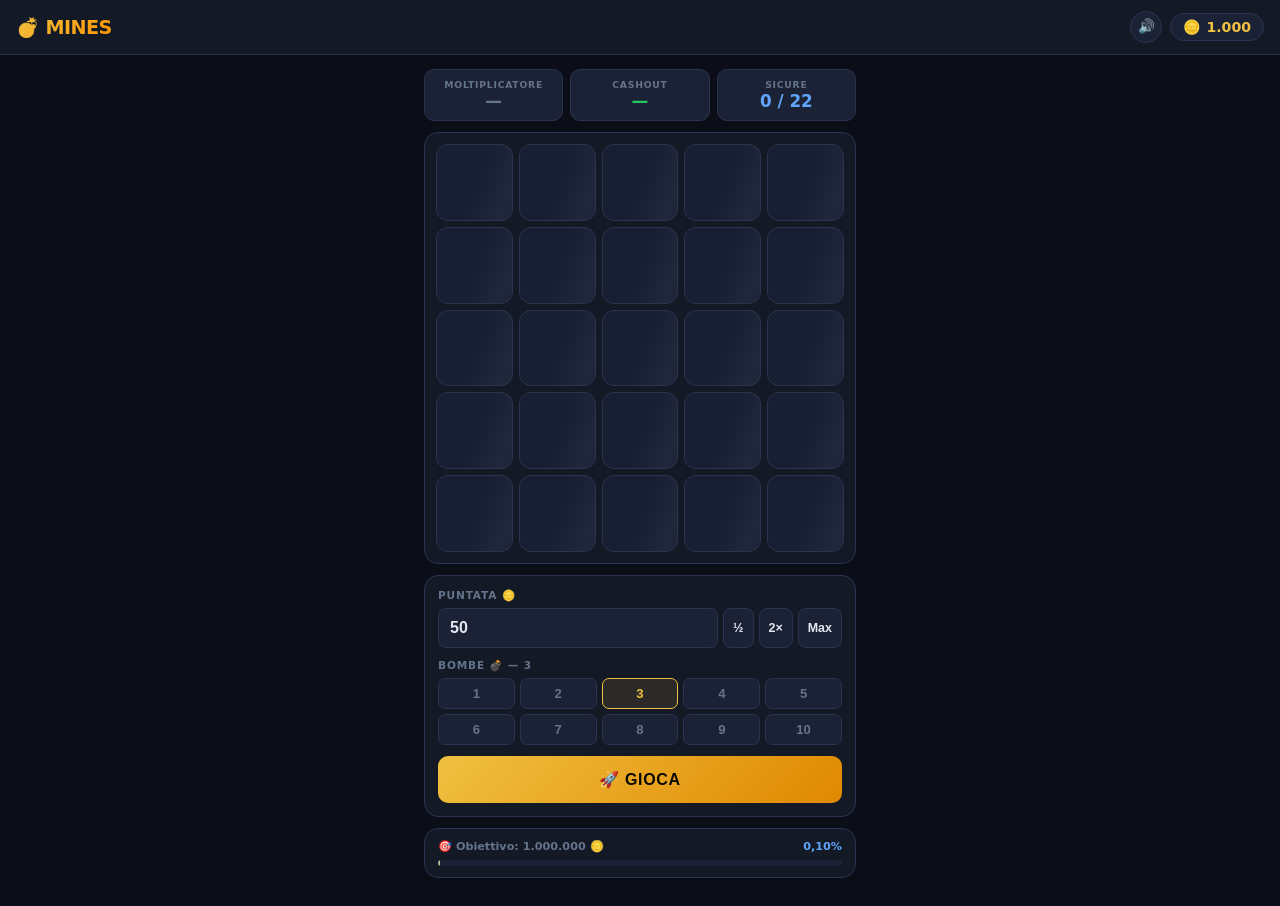
==== minesweeper/index.html @ c560ff6c "first implementation of minesweeper" ====
<!DOCTYPE html>
<html lang="it">
<head>
  <meta charset="UTF-8">
  <meta name="viewport" content="width=device-width, initial-scale=1.0, maximum-scale=1.0, user-scalable=no">
  <title>💎 Mines Casino</title>
  <link rel="stylesheet" href="style.css">
</head>
<body>

<div class="screen-flash" id="screenFlash"></div>

<header>
  <div class="logo">💣 MINES</div>
  <div class="header-right">
    <button class="mute-btn" id="muteBtn" onclick="toggleMute()">🔊</button>
    <div class="balance-pill">
      🪙 <span class="amt" id="balAmt">1.000</span>
    </div>
  </div>
</header>

<div class="main">

  <div class="stats">
    <div class="stat">
      <div class="stat-lbl">Moltiplicatore</div>
      <div class="stat-val c-gold" id="sMult">—</div>
    </div>
    <div class="stat">
      <div class="stat-lbl">Cashout</div>
      <div class="stat-val c-green" id="sWin">—</div>
    </div>
    <div class="stat">
      <div class="stat-lbl">Sicure</div>
      <div class="stat-val c-blue" id="sSafe">0 / 22</div>
    </div>
  </div>

  <div class="card grid-wrap">
    <div class="grid" id="grid"></div>
  </div>

  <div class="card controls">
    <div>
      <div class="field-lbl">Puntata 🪙</div>
      <div class="bet-row">
        <input type="number" inputmode="numeric" class="bet-input" id="betInput" value="50" min="1">
        <button class="chip" id="btnHalf"   onclick="adjustBet(0.5)">½</button>
        <button class="chip" id="btnDouble" onclick="adjustBet(2)">2×</button>
        <button class="chip" id="btnMax"    onclick="betMax()">Max</button>
      </div>
    </div>

    <div>
      <div class="field-lbl">Bombe 💣 — <span id="mineLabel">3</span></div>
      <div class="mine-grid" id="mineGrid"></div>
    </div>

    <div class="mult-strip hidden" id="multStrip">
      <span>Prossima: <span id="nextMultVal">—</span></span>
      <span>Massimo: <span id="maxMultVal">—</span></span>
    </div>

    <button class="action-btn play" id="actionBtn" onclick="handleAction()">🚀 &nbsp;GIOCA</button>
  </div>

  <div class="card goal-card">
    <div class="goal-row">
      <span class="goal-lbl">🎯 Obiettivo: 1.000.000 🪙</span>
      <span class="goal-pct" id="goalPct">0,1%</span>
    </div>
    <div class="goal-track">
      <div class="goal-fill" id="goalFill" style="width:0.1%"></div>
    </div>
  </div>

</div>

<div class="overlay hidden" id="overlay">
  <div class="dialog">
    <div class="dlg-icon"       id="dlgIcon">💎</div>
    <div class="dlg-title win"  id="dlgTitle">HAI VINTO!</div>
    <div class="dlg-amount win" id="dlgAmt">+0 🪙</div>
    <div class="dlg-picks"      id="dlgPicks"></div>
    <div class="dlg-sub"        id="dlgSub"></div>
    <button class="action-btn play" style="font-size:.9rem;padding:12px" id="dlgBtn">Continua →</button>
  </div>
</div>

<script src="script.js"></script>
</body>
</html>
---- minesweeper/style.css ----
/* ── Reset & Variables ─────────────────────────────────── */
*, *::before, *::after { box-sizing: border-box; margin: 0; padding: 0; }

:root {
  --bg:     #0b0e17;
  --s1:     #141926;
  --s2:     #1c2235;
  --border: #2a3350;
  --gold:   #f0c040;
  --gold2:  #c89010;
  --green:  #22c55e;
  --green2: #15803d;
  --red:    #ef4444;
  --blue:   #60a5fa;
  --text:   #e2e8f0;
  --muted:  #64748b;
  --cell:   #181f33;
  --cell-h: #202a45;
}

body {
  background: var(--bg);
  color: var(--text);
  font-family: -apple-system, BlinkMacSystemFont, 'Segoe UI', system-ui, sans-serif;
  min-height: 100dvh;
  display: flex;
  flex-direction: column;
  align-items: center;
  padding-bottom: 28px;
  overflow-x: hidden;
}

.hidden { display: none !important; }

/* ── Screen Flash ──────────────────────────────────────── */
.screen-flash {
  position: fixed;
  inset: 0;
  pointer-events: none;
  z-index: 150;
}
.screen-flash.flash-red  { animation: flashRed  0.55s ease forwards; }
.screen-flash.flash-gold { animation: flashGold 0.65s ease forwards; }

@keyframes flashRed {
  0%   { background: rgba(239,68,68,0); }
  25%  { background: rgba(239,68,68,0.28); }
  100% { background: rgba(239,68,68,0); }
}
@keyframes flashGold {
  0%   { background: rgba(240,192,64,0); }
  25%  { background: rgba(240,192,64,0.2); }
  100% { background: rgba(240,192,64,0); }
}

/* ── Particles ─────────────────────────────────────────── */
.particle {
  position: fixed;
  border-radius: 50%;
  pointer-events: none;
  z-index: 500;
  transform: translate(-50%, -50%);
  animation: particleFly linear forwards;
}
@keyframes particleFly {
  0%   { transform: translate(-50%,-50%) scale(1); opacity: 1; }
  100% { transform: translate(calc(-50% + var(--dx)), calc(-50% + var(--dy))) scale(0.1); opacity: 0; }
}

/* ── Confetti ──────────────────────────────────────────── */
.confetti-piece {
  position: fixed;
  top: -12px;
  border-radius: 2px;
  pointer-events: none;
  z-index: 500;
  animation: confettiFall linear forwards;
}
@keyframes confettiFall {
  0%   { transform: translateY(0) rotate(0deg); opacity: 1; }
  85%  { opacity: 0.8; }
  100% { transform: translateY(100vh) rotate(var(--rot)); opacity: 0; }
}

/* ── Header ────────────────────────────────────────────── */
header {
  width: 100%;
  background: var(--s1);
  border-bottom: 1px solid var(--border);
  padding: 11px 16px;
  display: flex;
  justify-content: space-between;
  align-items: center;
  position: sticky;
  top: 0;
  z-index: 60;
}

.logo {
  font-size: 1.2rem;
  font-weight: 900;
  letter-spacing: -0.03em;
  background: linear-gradient(135deg, var(--gold) 0%, #ff9500 100%);
  -webkit-background-clip: text;
  -webkit-text-fill-color: transparent;
  background-clip: text;
}

.header-right {
  display: flex;
  align-items: center;
  gap: 8px;
}

.mute-btn {
  background: var(--s2);
  border: 1px solid var(--border);
  border-radius: 50%;
  width: 32px;
  height: 32px;
  font-size: 0.85rem;
  cursor: pointer;
  display: flex;
  align-items: center;
  justify-content: center;
  transition: border-color 0.15s, opacity 0.15s;
  padding: 0;
  line-height: 1;
  color: var(--text);
}
.mute-btn:hover    { border-color: var(--gold); }
.mute-btn.muted    { opacity: 0.45; }

.balance-pill {
  display: flex;
  align-items: center;
  gap: 5px;
  background: var(--s2);
  border: 1px solid var(--border);
  border-radius: 100px;
  padding: 5px 12px;
  font-size: 0.88rem;
  font-weight: 700;
}

.amt {
  color: var(--gold);
  display: inline-block;
}
.amt.pop-win  { animation: balWin  0.5s ease; }
.amt.pop-lose { animation: balLose 0.45s ease; }

@keyframes balWin {
  0%,100% { transform: scale(1);    color: var(--gold); }
  40%     { transform: scale(1.4);  color: var(--green); }
}
@keyframes balLose {
  0%,100% { transform: scale(1);    color: var(--gold); }
  40%     { transform: scale(1.1);  color: var(--red); }
}

/* ── Main container ────────────────────────────────────── */
.main {
  width: 100%;
  max-width: 460px;
  padding: 14px 14px 0;
  display: flex;
  flex-direction: column;
  gap: 11px;
}

/* ── Card ──────────────────────────────────────────────── */
.card {
  background: var(--s1);
  border: 1px solid var(--border);
  border-radius: 14px;
  padding: 13px;
}

/* ── Stats bar ─────────────────────────────────────────── */
.stats {
  display: grid;
  grid-template-columns: 1fr 1fr 1fr;
  gap: 7px;
}

.stat {
  background: var(--s2);
  border: 1px solid var(--border);
  border-radius: 10px;
  padding: 9px 6px;
  text-align: center;
}

.stat-lbl {
  font-size: 0.58rem;
  font-weight: 700;
  color: var(--muted);
  text-transform: uppercase;
  letter-spacing: 0.08em;
}

.stat-val {
  font-size: 1.05rem;
  font-weight: 800;
  margin-top: 3px;
  line-height: 1;
  display: inline-block;
}

.c-gold  { color: var(--gold); }
.c-green { color: var(--green); }
.c-blue  { color: var(--blue); }
.c-muted { color: var(--muted); }

.mult-flash { animation: multPop 0.35s ease; }
@keyframes multPop {
  0%,100% { transform: scale(1); }
  40%     { transform: scale(1.55); color: #fff; }
}

/* ── Grid ──────────────────────────────────────────────── */
.grid-wrap { padding: 11px; }

.grid {
  display: grid;
  grid-template-columns: repeat(5, 1fr);
  gap: 6px;
}

/* Shake on bomb hit */
.grid.shake { animation: gridShake 0.45s ease; }
@keyframes gridShake {
  0%,100% { transform: translate(0,0) rotate(0deg); }
  15%     { transform: translate(-5px,2px) rotate(-1deg); }
  30%     { transform: translate(5px,-2px) rotate(1deg); }
  45%     { transform: translate(-4px,1px) rotate(-0.5deg); }
  60%     { transform: translate(4px,-1px) rotate(0.5deg); }
  75%     { transform: translate(-2px,1px); }
}

.cell {
  aspect-ratio: 1;
  background: var(--cell);
  border: 1px solid var(--border);
  border-radius: 10px;
  display: flex;
  align-items: center;
  justify-content: center;
  font-size: 1.45rem;
  cursor: pointer;
  position: relative;
  overflow: hidden;
  transition: background 0.12s, border-color 0.12s, transform 0.1s, box-shadow 0.2s;
  -webkit-tap-highlight-color: transparent;
  user-select: none;
  touch-action: manipulation;
}

/* Shimmer sweep on idle cells */
.cell::after {
  content: '';
  position: absolute;
  inset: 0;
  background: linear-gradient(110deg,
    transparent 30%,
    rgba(255,255,255,0.04) 50%,
    transparent 70%);
  background-size: 200% 100%;
  pointer-events: none;
}
.cell.idle-anim::after { animation: shimmer 3.5s linear infinite; }
@keyframes shimmer {
  from { background-position: 200% 0; }
  to   { background-position: -200% 0; }
}

/* Staggered entrance animation */
.cell.cell-enter {
  animation: cellEnter 0.32s cubic-bezier(0.175, 0.885, 0.32, 1.275) backwards;
}
@keyframes cellEnter {
  from { opacity: 0; transform: scale(0.5) rotate(-8deg); }
  to   { opacity: 1; transform: scale(1) rotate(0deg); }
}

.cell:hover:not(.locked) {
  background: var(--cell-h);
  border-color: rgba(240,192,64,0.5);
  transform: scale(1.06);
  box-shadow: 0 0 10px rgba(240,192,64,0.15);
}
.cell:active:not(.locked) { transform: scale(0.93); }

/* Subtle gold border on all clickable cells during play */
.grid.is-playing .cell:not(.locked):not(.safe):not(.bomb):not(.ghost-bomb) {
  border-color: rgba(240,192,64,0.2);
}

/* Revealed safe */
.cell.safe {
  background: linear-gradient(145deg, #0a2818 0%, #103620 100%);
  border-color: var(--green);
  box-shadow: 0 0 14px rgba(34,197,94,0.28);
  cursor: default;
  animation: popIn 0.28s cubic-bezier(0.175, 0.885, 0.32, 1.275);
}

/* Hit bomb */
.cell.bomb {
  background: linear-gradient(145deg, #280a0a 0%, #3a1010 100%);
  border-color: var(--red);
  box-shadow: 0 0 22px rgba(239,68,68,0.5);
  cursor: default;
  animation: kaboom 0.45s ease;
}

/* Hidden bombs revealed post-game */
.cell.ghost-bomb {
  background: linear-gradient(145deg, #1c0d0d 0%, #250f0f 100%);
  border-color: rgba(239,68,68,0.35);
  cursor: default;
  animation: ghostIn 0.35s ease;
}

.cell.locked { cursor: default; }
.cell.locked:not(.safe):not(.bomb):not(.ghost-bomb) { opacity: 0.6; }

@keyframes popIn {
  0%   { transform: scale(0.65); opacity: 0.4; }
  70%  { transform: scale(1.12); }
  100% { transform: scale(1); opacity: 1; }
}
@keyframes kaboom {
  0%   { transform: scale(0.8); }
  20%  { transform: scale(1.2) rotate(-6deg); }
  40%  { transform: scale(1.1) rotate(4deg); }
  60%  { transform: scale(1.05) rotate(-2deg); }
  100% { transform: scale(1) rotate(0deg); }
}
@keyframes ghostIn {
  from { opacity: 0; transform: scale(0.82); }
  to   { opacity: 1; transform: scale(1); }
}

/* ── Controls ──────────────────────────────────────────── */
.controls { display: flex; flex-direction: column; gap: 11px; }

.field-lbl {
  font-size: 0.66rem;
  font-weight: 700;
  color: var(--muted);
  text-transform: uppercase;
  letter-spacing: 0.08em;
  margin-bottom: 6px;
}

.bet-row { display: flex; gap: 5px; }

.bet-input {
  flex: 1;
  background: var(--s2);
  border: 1px solid var(--border);
  border-radius: 8px;
  padding: 10px 11px;
  color: var(--text);
  font-size: 1rem;
  font-weight: 700;
  outline: none;
  -moz-appearance: textfield;
  transition: border-color 0.15s;
}
.bet-input::-webkit-outer-spin-button,
.bet-input::-webkit-inner-spin-button { -webkit-appearance: none; }
.bet-input:focus    { border-color: var(--gold); }
.bet-input:disabled { opacity: 0.45; cursor: not-allowed; }

.chip {
  background: var(--s2);
  border: 1px solid var(--border);
  border-radius: 8px;
  padding: 10px 9px;
  color: var(--text);
  font-size: 0.78rem;
  font-weight: 700;
  cursor: pointer;
  white-space: nowrap;
  transition: all 0.12s;
}
.chip:hover:not(:disabled) { border-color: var(--gold); color: var(--gold); }
.chip:disabled { opacity: 0.4; cursor: not-allowed; }

/* Mine selector */
.mine-grid {
  display: grid;
  grid-template-columns: repeat(5, 1fr);
  gap: 5px;
}

.mine-chip {
  padding: 7px 4px;
  background: var(--s2);
  border: 1px solid var(--border);
  border-radius: 7px;
  color: var(--muted);
  font-size: 0.82rem;
  font-weight: 700;
  cursor: pointer;
  text-align: center;
  transition: all 0.12s;
}
.mine-chip:hover:not(.active):not(:disabled) { border-color: var(--gold); color: var(--gold); }
.mine-chip.active {
  background: rgba(240,192,64,0.1);
  border-color: var(--gold);
  color: var(--gold);
}
.mine-chip:disabled { opacity: 0.35; cursor: not-allowed; }

/* Multiplier info strip */
.mult-strip {
  display: flex;
  justify-content: space-between;
  font-size: 0.7rem;
  color: var(--muted);
  padding: 0 2px;
}
.mult-strip span { color: var(--gold); font-weight: 700; }

/* ── Action button ─────────────────────────────────────── */
.action-btn {
  width: 100%;
  padding: 14px;
  border: none;
  border-radius: 10px;
  font-size: 1rem;
  font-weight: 800;
  cursor: pointer;
  text-transform: uppercase;
  letter-spacing: 0.04em;
  transition: all 0.18s;
}
.action-btn.play {
  background: linear-gradient(135deg, var(--gold) 0%, #e08800 100%);
  color: #0a0a00;
}
.action-btn.play:hover:not(:disabled) {
  transform: translateY(-1px);
  box-shadow: 0 5px 22px rgba(240,192,64,0.38);
}
.action-btn.cashout {
  background: linear-gradient(135deg, var(--green) 0%, var(--green2) 100%);
  color: #fff;
  animation: cashoutPulse 1.6s ease-in-out infinite;
}
.action-btn.cashout:hover {
  transform: translateY(-1px);
  box-shadow: 0 5px 22px rgba(34,197,94,0.42);
}
.action-btn.wait {
  background: var(--s2);
  color: var(--muted);
  cursor: default;
}
.action-btn:disabled { opacity: 0.45; cursor: not-allowed; transform: none !important; }

@keyframes cashoutPulse {
  0%,100% { box-shadow: 0 0 0 0 rgba(34,197,94,0); }
  50%     { box-shadow: 0 0 0 7px rgba(34,197,94,0.18); }
}

/* ── Goal bar ──────────────────────────────────────────── */
.goal-card { padding: 11px 13px; }
.goal-row {
  display: flex;
  justify-content: space-between;
  align-items: center;
  font-size: 0.7rem;
  margin-bottom: 7px;
}
.goal-lbl { font-weight: 600; color: var(--muted); }
.goal-pct { font-weight: 800; color: var(--blue); }
.goal-track {
  height: 6px;
  background: var(--s2);
  border-radius: 100px;
  overflow: hidden;
}
.goal-fill {
  height: 100%;
  border-radius: 100px;
  background: linear-gradient(90deg, var(--blue) 0%, var(--gold) 100%);
  transition: width 0.7s cubic-bezier(0.4, 0, 0.2, 1);
  min-width: 2px;
}

/* ── Overlay ───────────────────────────────────────────── */
.overlay {
  position: fixed;
  inset: 0;
  background: rgba(0,0,0,0.78);
  backdrop-filter: blur(6px);
  -webkit-backdrop-filter: blur(6px);
  display: flex;
  align-items: center;
  justify-content: center;
  z-index: 200;
  padding: 20px;
}
.overlay.hidden { display: none; }

.dialog {
  background: var(--s1);
  border: 1px solid var(--border);
  border-radius: 20px;
  padding: 32px 24px 22px;
  width: 100%;
  max-width: 340px;
  text-align: center;
  animation: dialogPop 0.32s cubic-bezier(0.175, 0.885, 0.32, 1.275);
}
@keyframes dialogPop {
  from { transform: scale(0.78) translateY(24px); opacity: 0; }
  to   { transform: scale(1) translateY(0); opacity: 1; }
}

.dlg-icon  { font-size: 3.8rem; line-height: 1; margin-bottom: 12px; }
.dlg-title { font-size: 1.55rem; font-weight: 900; margin-bottom: 6px; }
.dlg-title.win  { color: var(--green); }
.dlg-title.lose { color: var(--red); }
.dlg-title.goal { color: var(--gold); }

.dlg-amount { font-size: 2.1rem; font-weight: 900; margin-bottom: 6px; }
.dlg-amount.win  { color: var(--gold); }
.dlg-amount.lose { color: var(--red); }
.dlg-amount.goal { color: var(--gold); }

.dlg-sub {
  font-size: 0.83rem;
  color: var(--muted);
  line-height: 1.55;
  margin-bottom: 20px;
}

.dlg-picks {
  display: flex;
  justify-content: center;
  gap: 4px;
  flex-wrap: wrap;
  margin-bottom: 14px;
}
.dlg-pick {
  padding: 2px 8px;
  border-radius: 100px;
  font-size: 0.68rem;
  font-weight: 700;
  background: rgba(34,197,94,0.12);
  border: 1px solid rgba(34,197,94,0.3);
  color: var(--green);
}

/* ── Responsive ────────────────────────────────────────── */
@media (max-width: 360px) {
  .cell { font-size: 1.1rem; border-radius: 8px; }
  .grid { gap: 4px; }
  .grid-wrap { padding: 8px; }
}
@media (min-width: 480px) {
  .cell { border-radius: 12px; font-size: 1.6rem; }
}
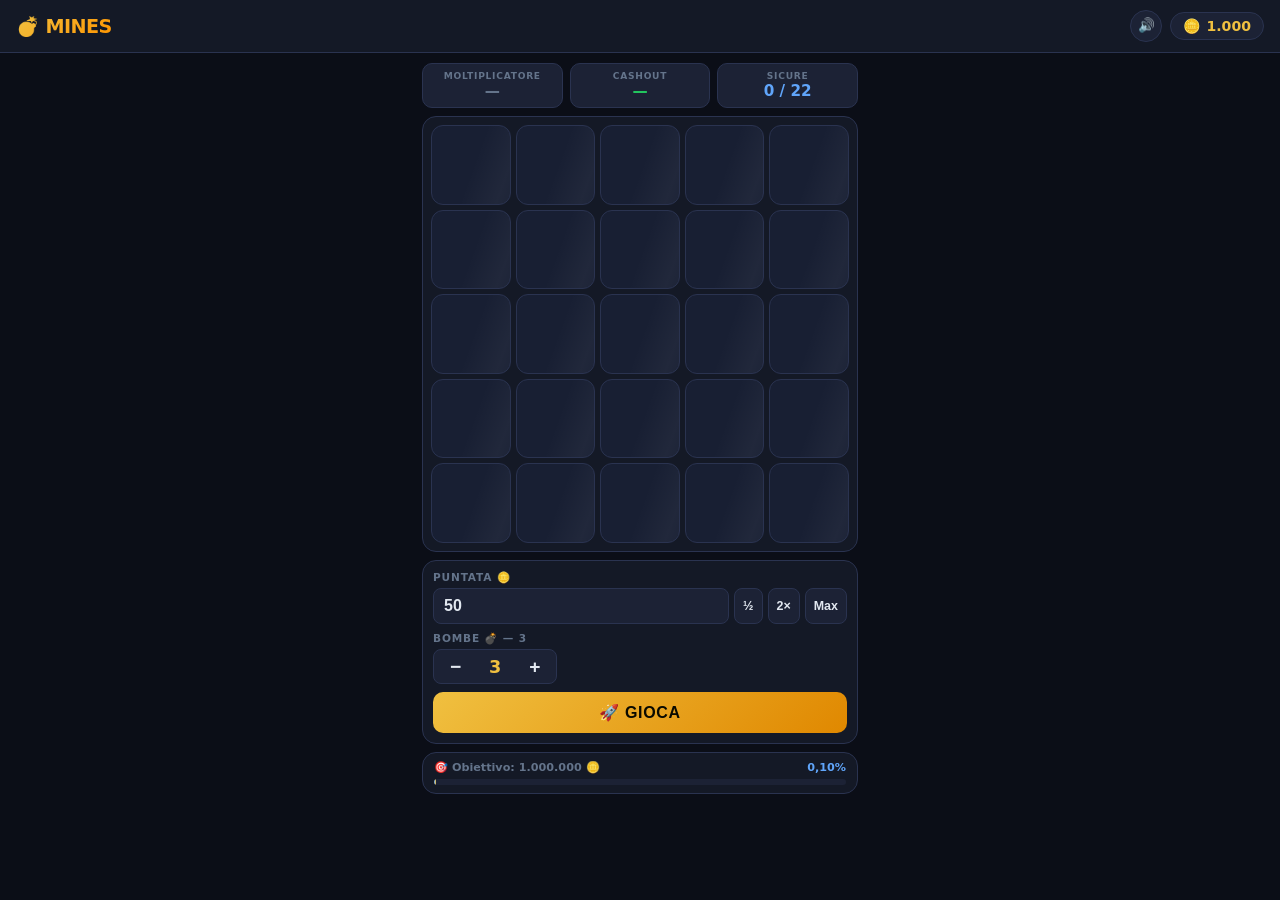
==== commit 642bfa9e: "UI fix" ====
--- a/minesweeper/index.html
+++ b/minesweeper/index.html
@@ -54,7 +54,11 @@
 
     <div>
       <div class="field-lbl">Bombe 💣 — <span id="mineLabel">3</span></div>
-      <div class="mine-grid" id="mineGrid"></div>
+      <div class="mine-counter">
+        <button class="mine-btn" id="mineDecBtn" onclick="changeMines(-1)">−</button>
+        <span class="mine-val" id="mineVal">3</span>
+        <button class="mine-btn" id="mineIncBtn" onclick="changeMines(1)">+</button>
+      </div>
     </div>
 
     <div class="mult-strip hidden" id="multStrip">
--- a/minesweeper/style.css
+++ b/minesweeper/style.css
@@ -26,7 +26,7 @@
   display: flex;
   flex-direction: column;
   align-items: center;
-  padding-bottom: 28px;
+  padding-bottom: 16px;
   overflow-x: hidden;
 }
 
@@ -87,7 +87,7 @@
   width: 100%;
   background: var(--s1);
   border-bottom: 1px solid var(--border);
-  padding: 11px 16px;
+  padding: 10px 16px;
   display: flex;
   justify-content: space-between;
   align-items: center;
@@ -163,10 +163,10 @@
 .main {
   width: 100%;
   max-width: 460px;
-  padding: 14px 14px 0;
+  padding: 10px 12px 0;
   display: flex;
   flex-direction: column;
-  gap: 11px;
+  gap: 8px;
 }
 
 /* ── Card ──────────────────────────────────────────────── */
@@ -174,7 +174,7 @@
   background: var(--s1);
   border: 1px solid var(--border);
   border-radius: 14px;
-  padding: 13px;
+  padding: 10px;
 }
 
 /* ── Stats bar ─────────────────────────────────────────── */
@@ -188,12 +188,12 @@
   background: var(--s2);
   border: 1px solid var(--border);
   border-radius: 10px;
-  padding: 9px 6px;
+  padding: 7px 5px;
   text-align: center;
 }
 
 .stat-lbl {
-  font-size: 0.58rem;
+  font-size: 0.57rem;
   font-weight: 700;
   color: var(--muted);
   text-transform: uppercase;
@@ -201,9 +201,9 @@
 }
 
 .stat-val {
-  font-size: 1.05rem;
+  font-size: 0.95rem;
   font-weight: 800;
-  margin-top: 3px;
+  margin-top: 2px;
   line-height: 1;
   display: inline-block;
 }
@@ -220,12 +220,12 @@
 }
 
 /* ── Grid ──────────────────────────────────────────────── */
-.grid-wrap { padding: 11px; }
+.grid-wrap { padding: 8px; }
 
 .grid {
   display: grid;
   grid-template-columns: repeat(5, 1fr);
-  gap: 6px;
+  gap: 5px;
 }
 
 /* Shake on bomb hit */
@@ -344,7 +344,7 @@
 }
 
 /* ── Controls ──────────────────────────────────────────── */
-.controls { display: flex; flex-direction: column; gap: 11px; }
+.controls { display: flex; flex-direction: column; gap: 8px; }
 
 .field-lbl {
   font-size: 0.66rem;
@@ -352,17 +352,18 @@
   color: var(--muted);
   text-transform: uppercase;
   letter-spacing: 0.08em;
-  margin-bottom: 6px;
+  margin-bottom: 4px;
 }
 
 .bet-row { display: flex; gap: 5px; }
 
 .bet-input {
   flex: 1;
+  min-width: 0;
   background: var(--s2);
   border: 1px solid var(--border);
   border-radius: 8px;
-  padding: 10px 11px;
+  padding: 8px 10px;
   color: var(--text);
   font-size: 1rem;
   font-weight: 700;
@@ -379,7 +380,7 @@
   background: var(--s2);
   border: 1px solid var(--border);
   border-radius: 8px;
-  padding: 10px 9px;
+  padding: 8px 8px;
   color: var(--text);
   font-size: 0.78rem;
   font-weight: 700;
@@ -390,32 +391,35 @@
 .chip:hover:not(:disabled) { border-color: var(--gold); color: var(--gold); }
 .chip:disabled { opacity: 0.4; cursor: not-allowed; }
 
-/* Mine selector */
-.mine-grid {
-  display: grid;
-  grid-template-columns: repeat(5, 1fr);
-  gap: 5px;
-}
-
-.mine-chip {
-  padding: 7px 4px;
-  background: var(--s2);
-  border: 1px solid var(--border);
-  border-radius: 7px;
-  color: var(--muted);
-  font-size: 0.82rem;
-  font-weight: 700;
+/* Mine counter */
+.mine-counter {
+  display: inline-flex;
+  align-items: center;
+  background: var(--s2);
+  border: 1px solid var(--border);
+  border-radius: 8px;
+  overflow: hidden;
+}
+.mine-btn {
+  background: transparent;
+  border: none;
+  color: var(--text);
+  font-size: 1.2rem;
+  font-weight: 700;
+  padding: 7px 16px;
   cursor: pointer;
+  line-height: 1;
+  transition: background 0.12s, color 0.12s;
+}
+.mine-btn:hover:not(:disabled) { background: var(--border); color: var(--gold); }
+.mine-btn:disabled { opacity: 0.35; cursor: not-allowed; }
+.mine-val {
+  font-size: 1.1rem;
+  font-weight: 800;
+  color: var(--gold);
+  min-width: 36px;
   text-align: center;
-  transition: all 0.12s;
-}
-.mine-chip:hover:not(.active):not(:disabled) { border-color: var(--gold); color: var(--gold); }
-.mine-chip.active {
-  background: rgba(240,192,64,0.1);
-  border-color: var(--gold);
-  color: var(--gold);
-}
-.mine-chip:disabled { opacity: 0.35; cursor: not-allowed; }
+}
 
 /* Multiplier info strip */
 .mult-strip {
@@ -430,7 +434,7 @@
 /* ── Action button ─────────────────────────────────────── */
 .action-btn {
   width: 100%;
-  padding: 14px;
+  padding: 11px;
   border: none;
   border-radius: 10px;
   font-size: 1rem;
@@ -470,13 +474,13 @@
 }
 
 /* ── Goal bar ──────────────────────────────────────────── */
-.goal-card { padding: 11px 13px; }
+.goal-card { padding: 8px 11px; }
 .goal-row {
   display: flex;
   justify-content: space-between;
   align-items: center;
   font-size: 0.7rem;
-  margin-bottom: 7px;
+  margin-bottom: 5px;
 }
 .goal-lbl { font-weight: 600; color: var(--muted); }
 .goal-pct { font-weight: 800; color: var(--blue); }
@@ -563,7 +567,7 @@
 @media (max-width: 360px) {
   .cell { font-size: 1.1rem; border-radius: 8px; }
   .grid { gap: 4px; }
-  .grid-wrap { padding: 8px; }
+  .grid-wrap { padding: 6px; }
 }
 @media (min-width: 480px) {
   .cell { border-radius: 12px; font-size: 1.6rem; }
